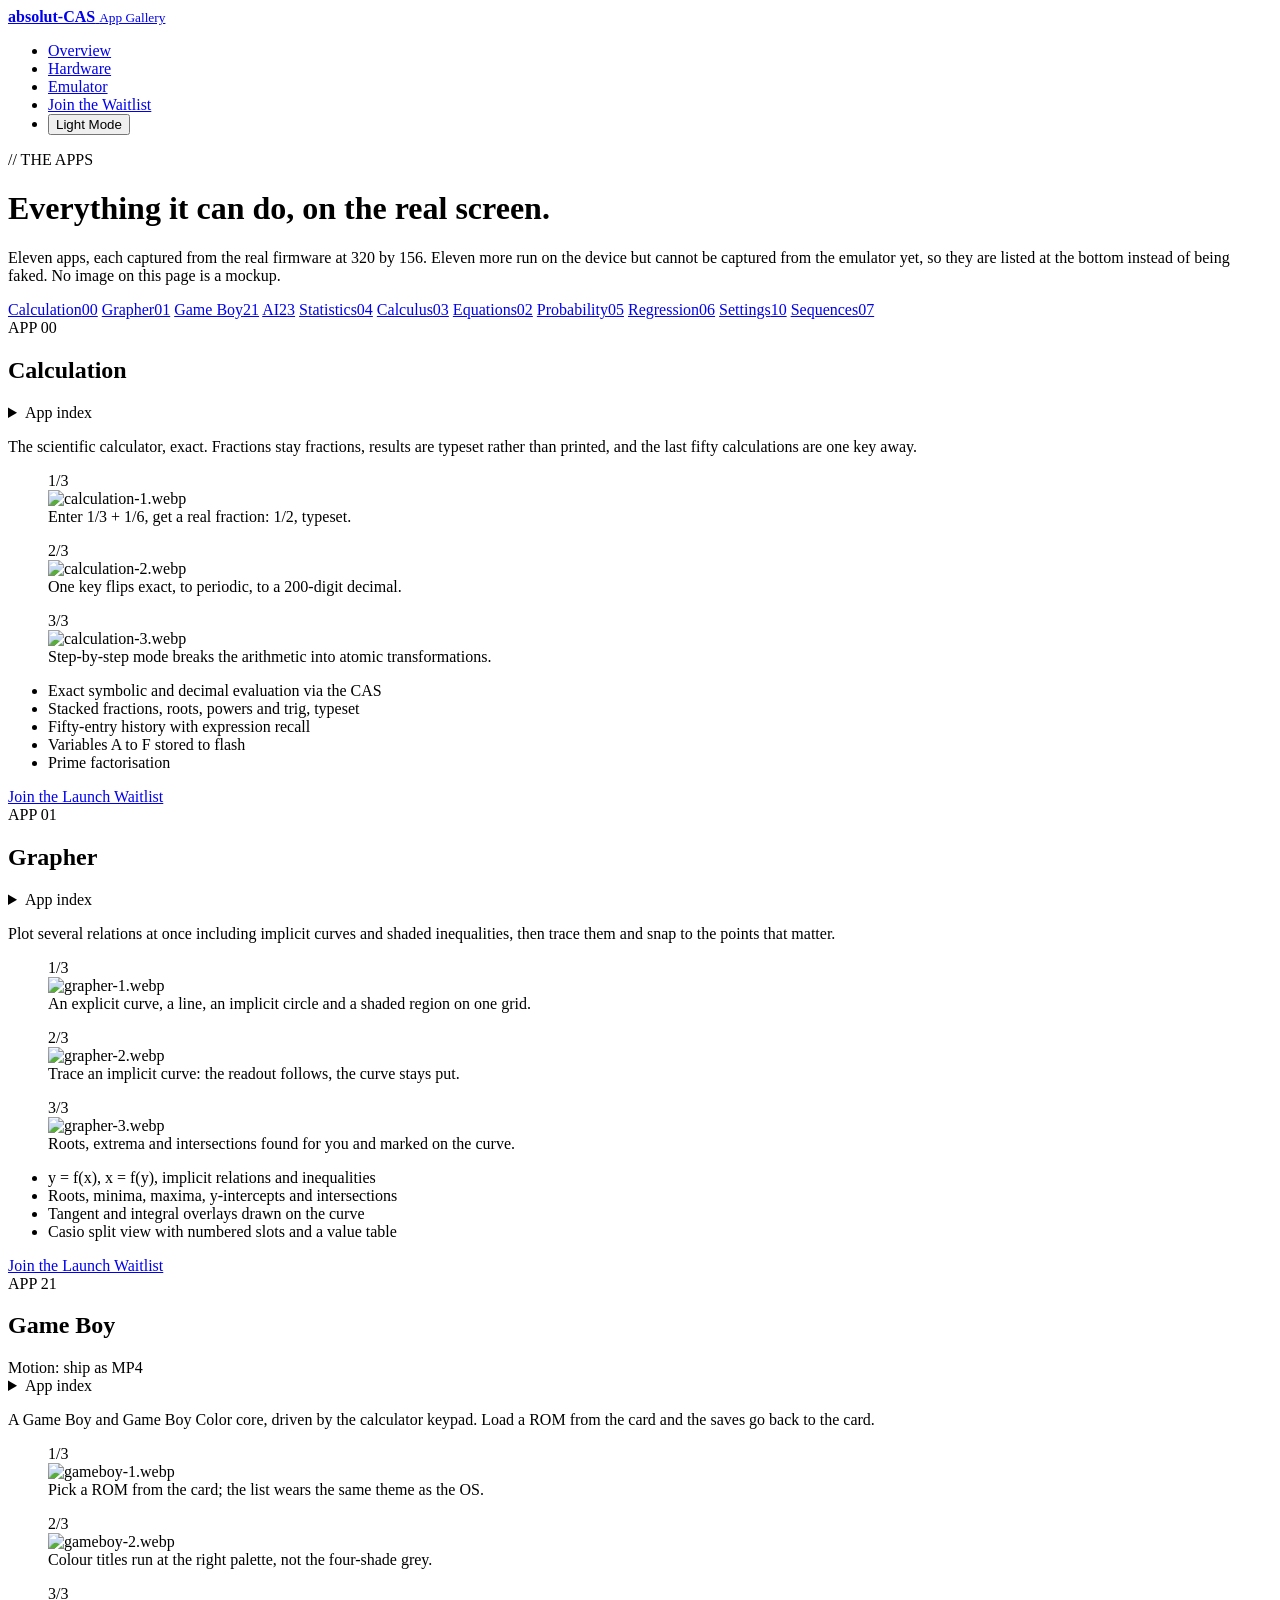
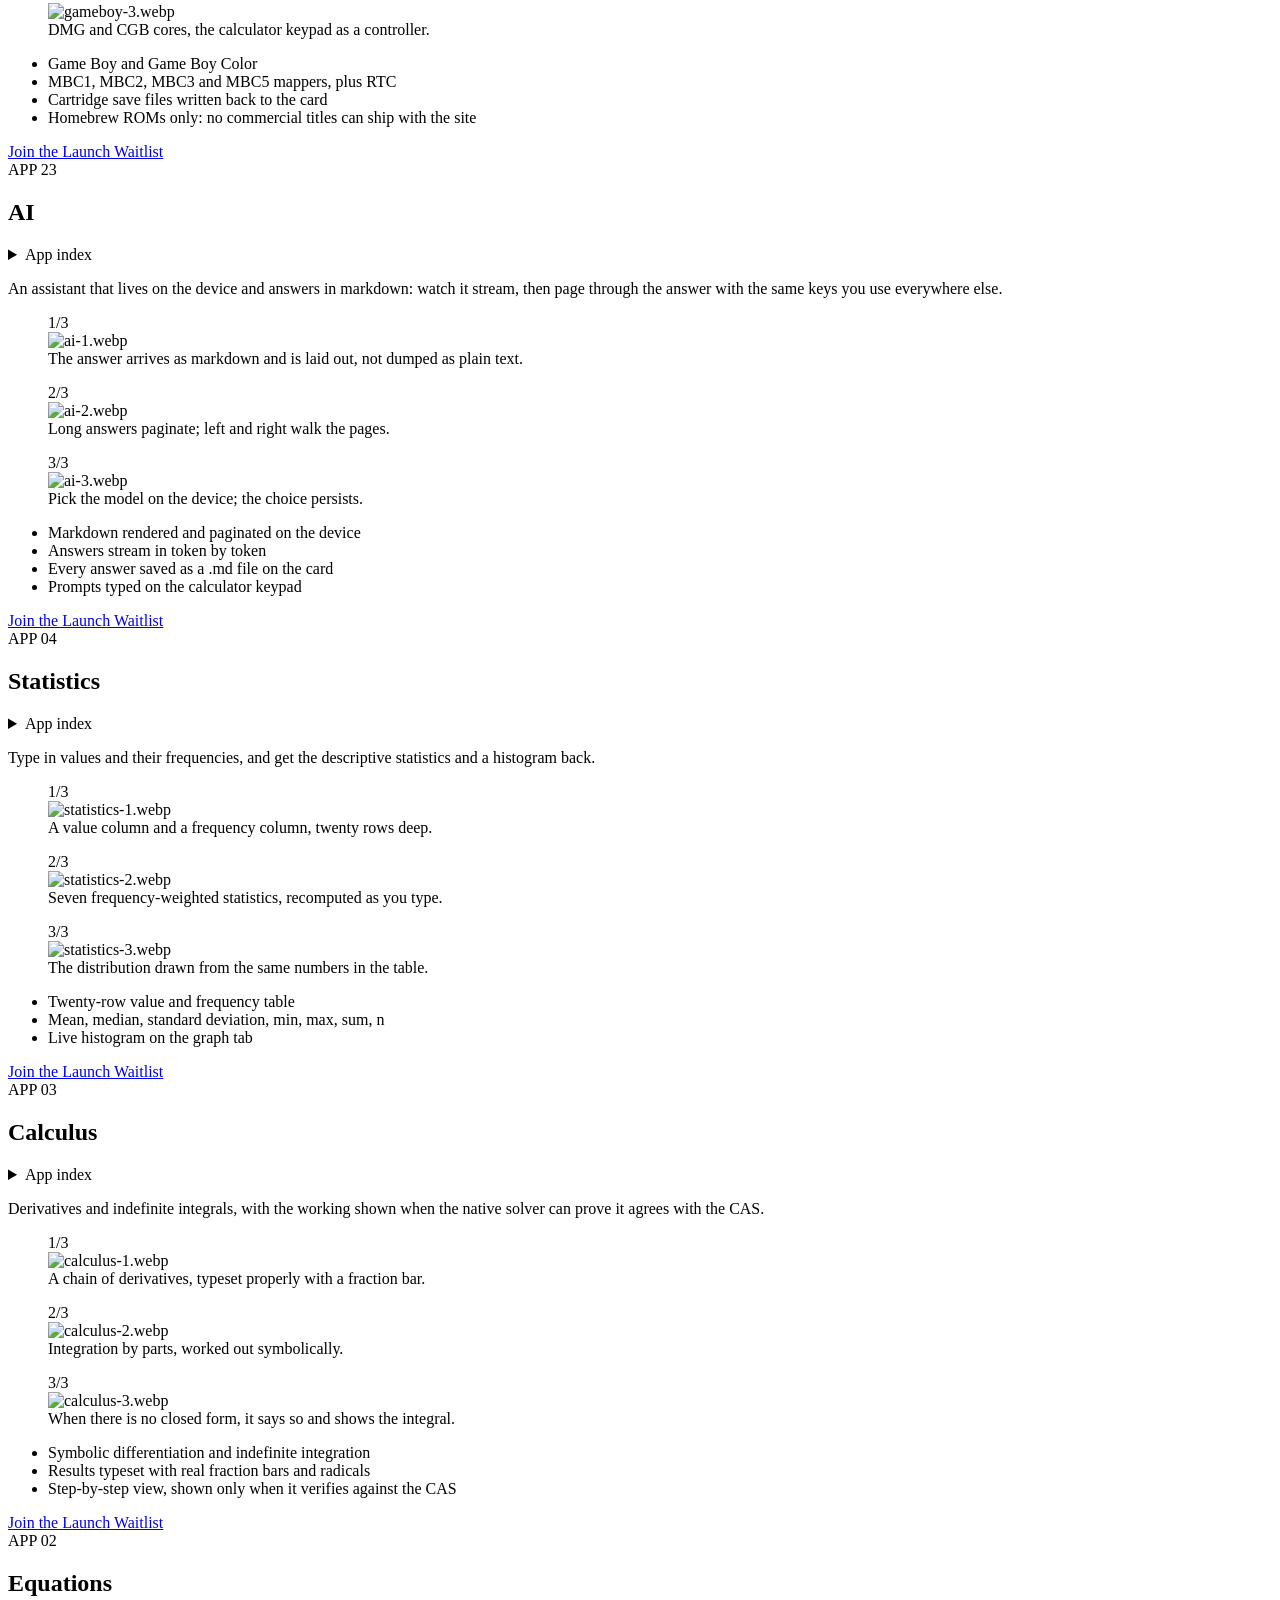
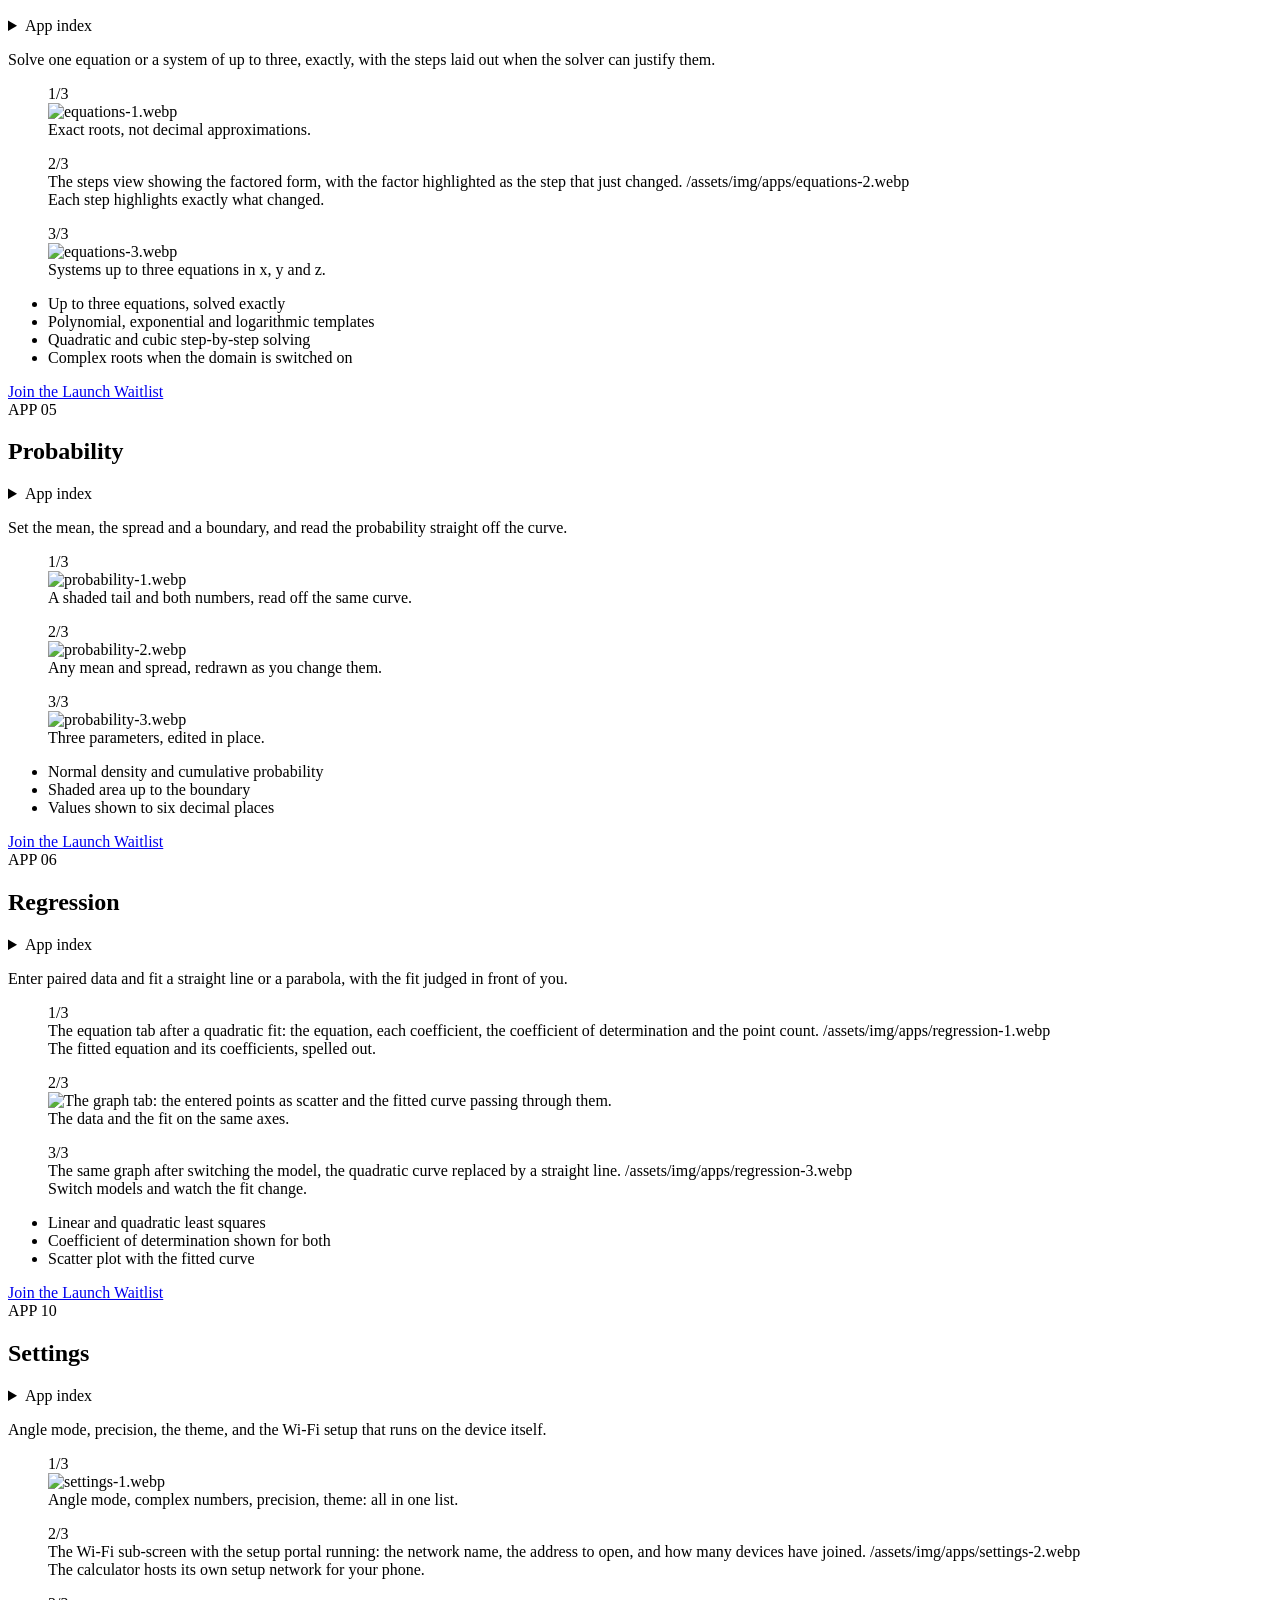
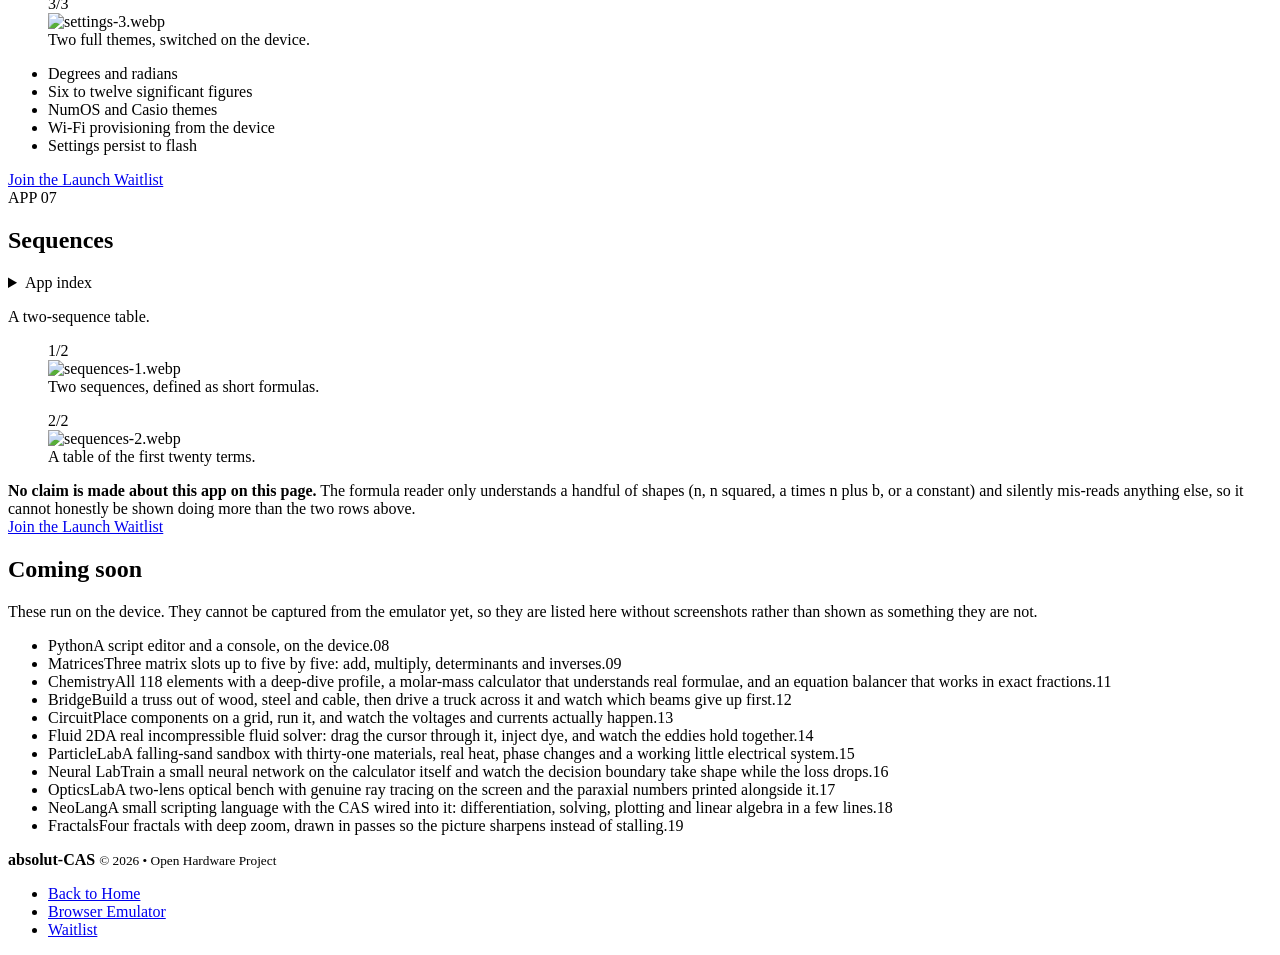
==== public/apps/index.html @ 841133c2 "yurr" ====
<!doctype html>
<html lang="en" data-theme="dark">
<head>
<meta charset="utf-8">
<meta name="viewport" content="width=device-width, initial-scale=1">
<meta name="color-scheme" content="light dark">
<title>Apps at absolut-CAS / NumOS</title>
<meta name="description" content="Every app on the board: eleven captured from the real firmware and shown on the real screen, eleven more listed as coming soon rather than faked.">
<link rel="icon" href="data:image/svg+xml,%3Csvg xmlns='http://www.w3.org/2000/svg' viewBox='0 0 32 32'%3E%3Crect width='32' height='32' fill='%23c7d3c0'/%3E%3Crect x='6' y='14' width='20' height='4' fill='%23161817'/%3E%3C/svg%3E">
<link rel="stylesheet" href="/assets/site.css">
<script>
try {
  var t = localStorage.getItem('acas-theme');
  if (t === 'dark' || t === 'light') { document.documentElement.setAttribute('data-theme', t); }
} catch(e) {}
</script>
</head>
<body class="layout-page">

<nav id="nav">
  <div class="nav-container">
    <a class="nav-brand" href="/">
      <b>absolut-CAS</b>
      <small>App Gallery</small>
    </a>
    <ul class="nav-links">
      <li><a href="/#overview">Overview</a></li>
      <li><a href="/#specs">Hardware</a></li>
      <li><a href="/emulator/">Emulator</a></li>
      <li><a class="nav-cta" href="/#waitlist">Join the Waitlist</a></li>
      <li><button id="theme-btn" type="button" aria-live="polite">Light Mode</button></li>
    </ul>
  </div>
</nav>

<main class="main-content apps-page">
  <div class="container">

    <header class="apps-header">
      <div class="section-label">// THE APPS</div>
      <h1>Everything it can do, on the real screen.</h1>
      <p class="apps-intro">
        Eleven apps, each captured from the real firmware at 320 by 156. Eleven more run on
        the device but cannot be captured from the emulator yet, so they are listed at the
        bottom instead of being faked. No image on this page is a mockup.
      </p>
    </header>

    <!-- Table of contents. Cells carry the app's real launcher colour. -->
    <nav class="app-index" id="app-index" aria-label="App list">
      <a href="#app-calculation"><span class="dot" style="background:#FF8000"></span>Calculation<span class="idx-num">00</span></a>
      <a href="#app-grapher"><span class="dot" style="background:#50B849"></span>Grapher<span class="idx-num">01</span></a>
      <a href="#app-gameboy"><span class="dot" style="background:#8E24AA"></span>Game Boy<span class="idx-num">21</span></a>
      <a href="#app-ai"><span class="dot" style="background:#00897B"></span>AI<span class="idx-num">23</span></a>
      <a href="#app-statistics"><span class="dot" style="background:#E65100"></span>Statistics<span class="idx-num">04</span></a>
      <a href="#app-calculus"><span class="dot" style="background:#6A1B9A"></span>Calculus<span class="idx-num">03</span></a>
      <a href="#app-equations"><span class="dot" style="background:#1565C0"></span>Equations<span class="idx-num">02</span></a>
      <a href="#app-probability"><span class="dot" style="background:#00897B"></span>Probability<span class="idx-num">05</span></a>
      <a href="#app-regression"><span class="dot" style="background:#BF360C"></span>Regression<span class="idx-num">06</span></a>
      <a href="#app-settings"><span class="dot" style="background:#546E7A"></span>Settings<span class="idx-num">10</span></a>
      <a href="#app-sequences"><span class="dot" style="background:#1B5E20"></span>Sequences<span class="idx-num">07</span></a>
    </nav>

    <!-- ============================================================
         1. Calculation
         ============================================================ -->

    <article class="app-plate" id="app-calculation" style="--app-accent:#FF8000">
      <div class="app-plate-head">
        <span class="app-eyebrow">APP 00</span>
        <h2>Calculation</h2>
      </div>
      <details class="app-jump">
        <summary>App index</summary>
        <div class="app-jump-list">
          <a href="#app-grapher"><span class="dot" style="background:#50B849"></span>Grapher<span class="idx-num">01</span></a>
          <a href="#app-gameboy"><span class="dot" style="background:#8E24AA"></span>Game Boy<span class="idx-num">21</span></a>
          <a href="#app-ai"><span class="dot" style="background:#00897B"></span>AI<span class="idx-num">23</span></a>
          <a href="#app-statistics"><span class="dot" style="background:#E65100"></span>Statistics<span class="idx-num">04</span></a>
          <a href="#app-calculus"><span class="dot" style="background:#6A1B9A"></span>Calculus<span class="idx-num">03</span></a>
          <a class="app-jump-all" href="#app-index">See all 11 apps</a>
        </div>
      </details>
      <p class="app-sub">
        The scientific calculator, exact. Fractions stay fractions, results are typeset rather
        than printed, and the last fifty calculations are one key away.
      </p>

      <div class="app-shots" data-shots="3">
        <figure class="shot">
          <div class="shot-titlebar"><span class="tick"></span><span class="tick"></span><span class="shot-idx">1/3</span></div>
          <div class="shot-frame" data-img="/assets/img/apps/calculation-1.webp"><img src="/assets/img/apps/calculation-1.webp" alt="calculation-1.webp" loading="lazy" decoding="async"></div>
          <figcaption class="shot-cap">Enter 1/3 + 1/6, get a real fraction: 1/2, typeset.</figcaption>
        </figure>

        <figure class="shot">
          <div class="shot-titlebar"><span class="tick"></span><span class="tick"></span><span class="shot-idx">2/3</span></div>
          <div class="shot-frame" data-img="/assets/img/apps/calculation-2.webp"><img src="/assets/img/apps/calculation-2.webp" alt="calculation-2.webp" loading="lazy" decoding="async"></div>
          <figcaption class="shot-cap">One key flips exact, to periodic, to a 200-digit decimal.</figcaption>
        </figure>

        <figure class="shot">
          <div class="shot-titlebar"><span class="tick"></span><span class="tick"></span><span class="shot-idx">3/3</span></div>
          <div class="shot-frame" data-img="/assets/img/apps/calculation-3.webp"><img src="/assets/img/apps/calculation-3.webp" alt="calculation-3.webp" loading="lazy" decoding="async"></div>
          <figcaption class="shot-cap">Step-by-step mode breaks the arithmetic into atomic transformations.</figcaption>
        </figure>
      </div>

      <ul class="app-caps">
        <li>Exact symbolic and decimal evaluation via the CAS</li>
        <li>Stacked fractions, roots, powers and trig, typeset</li>
        <li>Fifty-entry history with expression recall</li>
        <li>Variables A to F stored to flash</li>
        <li>Prime factorisation</li>
      </ul>
      <div class="app-cta">
        <a class="btn" href="/#waitlist">Join the Launch Waitlist</a>
      </div>
    </article>

    <!-- ============================================================
         2. Grapher
         ============================================================ -->

    <article class="app-plate" id="app-grapher" style="--app-accent:#50B849">
      <div class="app-plate-head">
        <span class="app-eyebrow">APP 01</span>
        <h2>Grapher</h2>
      </div>
      <details class="app-jump">
        <summary>App index</summary>
        <div class="app-jump-list">
          <a href="#app-gameboy"><span class="dot" style="background:#8E24AA"></span>Game Boy<span class="idx-num">21</span></a>
          <a href="#app-ai"><span class="dot" style="background:#00897B"></span>AI<span class="idx-num">23</span></a>
          <a href="#app-statistics"><span class="dot" style="background:#E65100"></span>Statistics<span class="idx-num">04</span></a>
          <a href="#app-calculus"><span class="dot" style="background:#6A1B9A"></span>Calculus<span class="idx-num">03</span></a>
          <a href="#app-equations"><span class="dot" style="background:#1565C0"></span>Equations<span class="idx-num">02</span></a>
          <a class="app-jump-all" href="#app-index">See all 11 apps</a>
        </div>
      </details>
      <p class="app-sub">
        Plot several relations at once including implicit curves and shaded inequalities, then
        trace them and snap to the points that matter.
      </p>

      <div class="app-shots" data-shots="3">
        <figure class="shot">
          <div class="shot-titlebar"><span class="tick"></span><span class="tick"></span><span class="shot-idx">1/3</span></div>
          <div class="shot-frame" data-img="/assets/img/apps/grapher-1.webp"><img src="/assets/img/apps/grapher-1.webp" alt="grapher-1.webp" loading="lazy" decoding="async"></div>
          <figcaption class="shot-cap">An explicit curve, a line, an implicit circle and a shaded region on one grid.</figcaption>
        </figure>

        <figure class="shot">
          <div class="shot-titlebar"><span class="tick"></span><span class="tick"></span><span class="shot-idx">2/3</span></div>
          <div class="shot-frame" data-img="/assets/img/apps/grapher-2.webp"><img src="/assets/img/apps/grapher-2.webp" alt="grapher-2.webp" loading="lazy" decoding="async"></div>
          <figcaption class="shot-cap">Trace an implicit curve: the readout follows, the curve stays put.</figcaption>
        </figure>

        <figure class="shot">
          <div class="shot-titlebar"><span class="tick"></span><span class="tick"></span><span class="shot-idx">3/3</span></div>
          <div class="shot-frame" data-img="/assets/img/apps/grapher-3.webp"><img src="/assets/img/apps/grapher-3.webp" alt="grapher-3.webp" loading="lazy" decoding="async"></div>
          <figcaption class="shot-cap">Roots, extrema and intersections found for you and marked on the curve.</figcaption>
        </figure>
      </div>

      <ul class="app-caps">
        <li>y = f(x), x = f(y), implicit relations and inequalities</li>
        <li>Roots, minima, maxima, y-intercepts and intersections</li>
        <li>Tangent and integral overlays drawn on the curve</li>
        <li>Casio split view with numbered slots and a value table</li>
      </ul>
      <div class="app-cta">
        <a class="btn" href="/#waitlist">Join the Launch Waitlist</a>
      </div>
    </article>

    <!-- ============================================================
         3. Game Boy
         ============================================================ -->

    <article class="app-plate" id="app-gameboy" style="--app-accent:#8E24AA">
      <div class="app-plate-head">
        <span class="app-eyebrow">APP 21</span>
        <h2>Game Boy</h2>
        <span class="app-motion">Motion: ship as MP4</span>
      </div>
      <details class="app-jump">
        <summary>App index</summary>
        <div class="app-jump-list">
          <a href="#app-ai"><span class="dot" style="background:#00897B"></span>AI<span class="idx-num">23</span></a>
          <a href="#app-statistics"><span class="dot" style="background:#E65100"></span>Statistics<span class="idx-num">04</span></a>
          <a href="#app-calculus"><span class="dot" style="background:#6A1B9A"></span>Calculus<span class="idx-num">03</span></a>
          <a href="#app-equations"><span class="dot" style="background:#1565C0"></span>Equations<span class="idx-num">02</span></a>
          <a href="#app-probability"><span class="dot" style="background:#00897B"></span>Probability<span class="idx-num">05</span></a>
          <a class="app-jump-all" href="#app-index">See all 11 apps</a>
        </div>
      </details>
      <p class="app-sub">
        A Game Boy and Game Boy Color core, driven by the calculator keypad. Load a ROM from the
        card and the saves go back to the card.
      </p>

      <div class="app-shots" data-shots="3">
        <figure class="shot">
          <div class="shot-titlebar"><span class="tick"></span><span class="tick"></span><span class="shot-idx">1/3</span></div>
          <div class="shot-frame" data-img="/assets/img/apps/gameboy-1.webp"><img src="/assets/img/apps/gameboy-1.webp" alt="gameboy-1.webp" loading="lazy" decoding="async"></div>
          <figcaption class="shot-cap">Pick a ROM from the card; the list wears the same theme as the OS.</figcaption>
        </figure>

        <figure class="shot">
          <div class="shot-titlebar"><span class="tick"></span><span class="tick"></span><span class="shot-idx">2/3</span></div>
          <div class="shot-frame" data-img="/assets/img/apps/gameboy-2.webp"><img src="/assets/img/apps/gameboy-2.webp" alt="gameboy-2.webp" loading="lazy" decoding="async"></div>
          <figcaption class="shot-cap">Colour titles run at the right palette, not the four-shade grey.</figcaption>
        </figure>

        <figure class="shot">
          <div class="shot-titlebar"><span class="tick"></span><span class="tick"></span><span class="shot-idx">3/3</span></div>
          <div class="shot-frame" data-img="/assets/img/apps/gameboy-3.webp"><img src="/assets/img/apps/gameboy-3.webp" alt="gameboy-3.webp" loading="lazy" decoding="async"></div>
          <figcaption class="shot-cap">DMG and CGB cores, the calculator keypad as a controller.</figcaption>
        </figure>
      </div>

      <ul class="app-caps">
        <li>Game Boy and Game Boy Color</li>
        <li>MBC1, MBC2, MBC3 and MBC5 mappers, plus RTC</li>
        <li>Cartridge save files written back to the card</li>
        <li>Homebrew ROMs only: no commercial titles can ship with the site</li>
      </ul>
      <div class="app-cta">
        <a class="btn" href="/#waitlist">Join the Launch Waitlist</a>
      </div>
    </article>

    <!-- ============================================================
         4. AI
         ============================================================ -->

    <article class="app-plate" id="app-ai" style="--app-accent:#00897B">
      <div class="app-plate-head">
        <span class="app-eyebrow">APP 23</span>
        <h2>AI</h2>
      </div>
      <details class="app-jump">
        <summary>App index</summary>
        <div class="app-jump-list">
          <a href="#app-statistics"><span class="dot" style="background:#E65100"></span>Statistics<span class="idx-num">04</span></a>
          <a href="#app-calculus"><span class="dot" style="background:#6A1B9A"></span>Calculus<span class="idx-num">03</span></a>
          <a href="#app-equations"><span class="dot" style="background:#1565C0"></span>Equations<span class="idx-num">02</span></a>
          <a href="#app-probability"><span class="dot" style="background:#00897B"></span>Probability<span class="idx-num">05</span></a>
          <a href="#app-regression"><span class="dot" style="background:#BF360C"></span>Regression<span class="idx-num">06</span></a>
          <a class="app-jump-all" href="#app-index">See all 11 apps</a>
        </div>
      </details>
      <p class="app-sub">
        An assistant that lives on the device and answers in markdown: watch it stream, then page
        through the answer with the same keys you use everywhere else.
      </p>

      <div class="app-shots" data-shots="3">
        <figure class="shot">
          <div class="shot-titlebar"><span class="tick"></span><span class="tick"></span><span class="shot-idx">1/3</span></div>
          <div class="shot-frame" data-img="/assets/img/apps/ai-1.webp"><img src="/assets/img/apps/ai-1.webp" alt="ai-1.webp" loading="lazy" decoding="async"></div>
          <figcaption class="shot-cap">The answer arrives as markdown and is laid out, not dumped as plain text.</figcaption>
        </figure>

        <figure class="shot">
          <div class="shot-titlebar"><span class="tick"></span><span class="tick"></span><span class="shot-idx">2/3</span></div>
          <div class="shot-frame" data-img="/assets/img/apps/ai-2.webp"><img src="/assets/img/apps/ai-2.webp" alt="ai-2.webp" loading="lazy" decoding="async"></div>
          <figcaption class="shot-cap">Long answers paginate; left and right walk the pages.</figcaption>
        </figure>

        <figure class="shot">
          <div class="shot-titlebar"><span class="tick"></span><span class="tick"></span><span class="shot-idx">3/3</span></div>
          <div class="shot-frame" data-img="/assets/img/apps/ai-3.webp"><img src="/assets/img/apps/ai-3.webp" alt="ai-3.webp" loading="lazy" decoding="async"></div>
          <figcaption class="shot-cap">Pick the model on the device; the choice persists.</figcaption>
        </figure>
      </div>

      <ul class="app-caps">
        <li>Markdown rendered and paginated on the device</li>
        <li>Answers stream in token by token</li>
        <li>Every answer saved as a .md file on the card</li>
        <li>Prompts typed on the calculator keypad</li>
      </ul>
      <div class="app-cta">
        <a class="btn" href="/#waitlist">Join the Launch Waitlist</a>
      </div>
    </article>

    <!-- ============================================================
         5. Statistics
         ============================================================ -->

    <article class="app-plate" id="app-statistics" style="--app-accent:#E65100">
      <div class="app-plate-head">
        <span class="app-eyebrow">APP 04</span>
        <h2>Statistics</h2>
      </div>
      <details class="app-jump">
        <summary>App index</summary>
        <div class="app-jump-list">
          <a href="#app-calculus"><span class="dot" style="background:#6A1B9A"></span>Calculus<span class="idx-num">03</span></a>
          <a href="#app-equations"><span class="dot" style="background:#1565C0"></span>Equations<span class="idx-num">02</span></a>
          <a href="#app-probability"><span class="dot" style="background:#00897B"></span>Probability<span class="idx-num">05</span></a>
          <a href="#app-regression"><span class="dot" style="background:#BF360C"></span>Regression<span class="idx-num">06</span></a>
          <a href="#app-settings"><span class="dot" style="background:#546E7A"></span>Settings<span class="idx-num">10</span></a>
          <a class="app-jump-all" href="#app-index">See all 11 apps</a>
        </div>
      </details>
      <p class="app-sub">
        Type in values and their frequencies, and get the descriptive statistics and a histogram
        back.
      </p>

      <div class="app-shots" data-shots="3">
        <figure class="shot">
          <div class="shot-titlebar"><span class="tick"></span><span class="tick"></span><span class="shot-idx">1/3</span></div>
          <div class="shot-frame" data-img="/assets/img/apps/statistics-1.webp"><img src="/assets/img/apps/statistics-1.webp" alt="statistics-1.webp" loading="lazy" decoding="async"></div>
          <figcaption class="shot-cap">A value column and a frequency column, twenty rows deep.</figcaption>
        </figure>

        <figure class="shot">
          <div class="shot-titlebar"><span class="tick"></span><span class="tick"></span><span class="shot-idx">2/3</span></div>
          <div class="shot-frame" data-img="/assets/img/apps/statistics-2.webp"><img src="/assets/img/apps/statistics-2.webp" alt="statistics-2.webp" loading="lazy" decoding="async"></div>
          <figcaption class="shot-cap">Seven frequency-weighted statistics, recomputed as you type.</figcaption>
        </figure>

        <figure class="shot">
          <div class="shot-titlebar"><span class="tick"></span><span class="tick"></span><span class="shot-idx">3/3</span></div>
          <div class="shot-frame" data-img="/assets/img/apps/statistics-3.webp"><img src="/assets/img/apps/statistics-3.webp" alt="statistics-3.webp" loading="lazy" decoding="async"></div>
          <figcaption class="shot-cap">The distribution drawn from the same numbers in the table.</figcaption>
        </figure>
      </div>

      <ul class="app-caps">
        <li>Twenty-row value and frequency table</li>
        <li>Mean, median, standard deviation, min, max, sum, n</li>
        <li>Live histogram on the graph tab</li>
      </ul>
      <div class="app-cta">
        <a class="btn" href="/#waitlist">Join the Launch Waitlist</a>
      </div>
    </article>

    <!-- ============================================================
         6. Calculus
         ============================================================ -->

    <article class="app-plate" id="app-calculus" style="--app-accent:#6A1B9A">
      <div class="app-plate-head">
        <span class="app-eyebrow">APP 03</span>
        <h2>Calculus</h2>
      </div>
      <details class="app-jump">
        <summary>App index</summary>
        <div class="app-jump-list">
          <a href="#app-equations"><span class="dot" style="background:#1565C0"></span>Equations<span class="idx-num">02</span></a>
          <a href="#app-probability"><span class="dot" style="background:#00897B"></span>Probability<span class="idx-num">05</span></a>
          <a href="#app-regression"><span class="dot" style="background:#BF360C"></span>Regression<span class="idx-num">06</span></a>
          <a href="#app-settings"><span class="dot" style="background:#546E7A"></span>Settings<span class="idx-num">10</span></a>
          <a href="#app-sequences"><span class="dot" style="background:#1B5E20"></span>Sequences<span class="idx-num">07</span></a>
          <a class="app-jump-all" href="#app-index">See all 11 apps</a>
        </div>
      </details>
      <p class="app-sub">
        Derivatives and indefinite integrals, with the working shown when the native solver can
        prove it agrees with the CAS.
      </p>

      <div class="app-shots" data-shots="3">
        <figure class="shot">
          <div class="shot-titlebar"><span class="tick"></span><span class="tick"></span><span class="shot-idx">1/3</span></div>
          <div class="shot-frame" data-img="/assets/img/apps/calculus-1.webp"><img src="/assets/img/apps/calculus-1.webp" alt="calculus-1.webp" loading="lazy" decoding="async"></div>
          <figcaption class="shot-cap">A chain of derivatives, typeset properly with a fraction bar.</figcaption>
        </figure>

        <figure class="shot">
          <div class="shot-titlebar"><span class="tick"></span><span class="tick"></span><span class="shot-idx">2/3</span></div>
          <div class="shot-frame" data-img="/assets/img/apps/calculus-2.webp"><img src="/assets/img/apps/calculus-2.webp" alt="calculus-2.webp" loading="lazy" decoding="async"></div>
          <figcaption class="shot-cap">Integration by parts, worked out symbolically.</figcaption>
        </figure>

        <figure class="shot">
          <div class="shot-titlebar"><span class="tick"></span><span class="tick"></span><span class="shot-idx">3/3</span></div>
          <div class="shot-frame" data-img="/assets/img/apps/calculus-3.webp"><img src="/assets/img/apps/calculus-3.webp" alt="calculus-3.webp" loading="lazy" decoding="async"></div>
          <figcaption class="shot-cap">When there is no closed form, it says so and shows the integral.</figcaption>
        </figure>
      </div>

      <ul class="app-caps">
        <li>Symbolic differentiation and indefinite integration</li>
        <li>Results typeset with real fraction bars and radicals</li>
        <li>Step-by-step view, shown only when it verifies against the CAS</li>
      </ul>
      <div class="app-cta">
        <a class="btn" href="/#waitlist">Join the Launch Waitlist</a>
      </div>
    </article>

    <!-- ============================================================
         7. Equations
         ============================================================ -->

    <article class="app-plate" id="app-equations" style="--app-accent:#1565C0">
      <div class="app-plate-head">
        <span class="app-eyebrow">APP 02</span>
        <h2>Equations</h2>
      </div>
      <details class="app-jump">
        <summary>App index</summary>
        <div class="app-jump-list">
          <a href="#app-probability"><span class="dot" style="background:#00897B"></span>Probability<span class="idx-num">05</span></a>
          <a href="#app-regression"><span class="dot" style="background:#BF360C"></span>Regression<span class="idx-num">06</span></a>
          <a href="#app-settings"><span class="dot" style="background:#546E7A"></span>Settings<span class="idx-num">10</span></a>
          <a href="#app-sequences"><span class="dot" style="background:#1B5E20"></span>Sequences<span class="idx-num">07</span></a>
          <a href="#app-calculation"><span class="dot" style="background:#FF8000"></span>Calculation<span class="idx-num">00</span></a>
          <a class="app-jump-all" href="#app-index">See all 11 apps</a>
        </div>
      </details>
      <p class="app-sub">
        Solve one equation or a system of up to three, exactly, with the steps laid out when the
        solver can justify them.
      </p>

      <div class="app-shots" data-shots="3">
        <figure class="shot">
          <div class="shot-titlebar"><span class="tick"></span><span class="tick"></span><span class="shot-idx">1/3</span></div>
          <div class="shot-frame" data-img="/assets/img/apps/equations-1.webp"><img src="/assets/img/apps/equations-1.webp" alt="equations-1.webp" loading="lazy" decoding="async"></div>
          <figcaption class="shot-cap">Exact roots, not decimal approximations.</figcaption>
        </figure>

        <figure class="shot">
          <div class="shot-titlebar"><span class="tick"></span><span class="tick"></span><span class="shot-idx">2/3</span></div>
          <div class="shot-frame" data-img="/assets/img/apps/equations-2.webp">
            <span class="shot-desc">The steps view showing the factored form, with the factor highlighted as the step that just changed.
              <span class="shot-path">/assets/img/apps/equations-2.webp</span></span>
          </div>
          <figcaption class="shot-cap">Each step highlights exactly what changed.</figcaption>
        </figure>

        <figure class="shot">
          <div class="shot-titlebar"><span class="tick"></span><span class="tick"></span><span class="shot-idx">3/3</span></div>
          <div class="shot-frame" data-img="/assets/img/apps/equations-3.webp"><img src="/assets/img/apps/equations-3.webp" alt="equations-3.webp" loading="lazy" decoding="async"></div>
          <figcaption class="shot-cap">Systems up to three equations in x, y and z.</figcaption>
        </figure>
      </div>

      <ul class="app-caps">
        <li>Up to three equations, solved exactly</li>
        <li>Polynomial, exponential and logarithmic templates</li>
        <li>Quadratic and cubic step-by-step solving</li>
        <li>Complex roots when the domain is switched on</li>
      </ul>
      <div class="app-cta">
        <a class="btn" href="/#waitlist">Join the Launch Waitlist</a>
      </div>
    </article>

    <!-- ============================================================
         8. Probability
         ============================================================ -->

    <article class="app-plate" id="app-probability" style="--app-accent:#00897B">
      <div class="app-plate-head">
        <span class="app-eyebrow">APP 05</span>
        <h2>Probability</h2>
      </div>
      <details class="app-jump">
        <summary>App index</summary>
        <div class="app-jump-list">
          <a href="#app-regression"><span class="dot" style="background:#BF360C"></span>Regression<span class="idx-num">06</span></a>
          <a href="#app-settings"><span class="dot" style="background:#546E7A"></span>Settings<span class="idx-num">10</span></a>
          <a href="#app-sequences"><span class="dot" style="background:#1B5E20"></span>Sequences<span class="idx-num">07</span></a>
          <a href="#app-calculation"><span class="dot" style="background:#FF8000"></span>Calculation<span class="idx-num">00</span></a>
          <a href="#app-grapher"><span class="dot" style="background:#50B849"></span>Grapher<span class="idx-num">01</span></a>
          <a class="app-jump-all" href="#app-index">See all 11 apps</a>
        </div>
      </details>
      <p class="app-sub">
        Set the mean, the spread and a boundary, and read the probability straight off the curve.
      </p>

      <div class="app-shots" data-shots="3">
        <figure class="shot">
          <div class="shot-titlebar"><span class="tick"></span><span class="tick"></span><span class="shot-idx">1/3</span></div>
          <div class="shot-frame" data-img="/assets/img/apps/probability-1.webp"><img src="/assets/img/apps/probability-1.webp" alt="probability-1.webp" loading="lazy" decoding="async"></div>
          <figcaption class="shot-cap">A shaded tail and both numbers, read off the same curve.</figcaption>
        </figure>

        <figure class="shot">
          <div class="shot-titlebar"><span class="tick"></span><span class="tick"></span><span class="shot-idx">2/3</span></div>
          <div class="shot-frame" data-img="/assets/img/apps/probability-2.webp"><img src="/assets/img/apps/probability-2.webp" alt="probability-2.webp" loading="lazy" decoding="async"></div>
          <figcaption class="shot-cap">Any mean and spread, redrawn as you change them.</figcaption>
        </figure>

        <figure class="shot">
          <div class="shot-titlebar"><span class="tick"></span><span class="tick"></span><span class="shot-idx">3/3</span></div>
          <div class="shot-frame" data-img="/assets/img/apps/probability-3.webp"><img src="/assets/img/apps/probability-3.webp" alt="probability-3.webp" loading="lazy" decoding="async"></div>
          <figcaption class="shot-cap">Three parameters, edited in place.</figcaption>
        </figure>
      </div>

      <ul class="app-caps">
        <li>Normal density and cumulative probability</li>
        <li>Shaded area up to the boundary</li>
        <li>Values shown to six decimal places</li>
      </ul>
      <div class="app-cta">
        <a class="btn" href="/#waitlist">Join the Launch Waitlist</a>
      </div>
    </article>

    <!-- ============================================================
         9. Regression
         ============================================================ -->

    <article class="app-plate" id="app-regression" style="--app-accent:#BF360C">
      <div class="app-plate-head">
        <span class="app-eyebrow">APP 06</span>
        <h2>Regression</h2>
      </div>
      <details class="app-jump">
        <summary>App index</summary>
        <div class="app-jump-list">
          <a href="#app-settings"><span class="dot" style="background:#546E7A"></span>Settings<span class="idx-num">10</span></a>
          <a href="#app-sequences"><span class="dot" style="background:#1B5E20"></span>Sequences<span class="idx-num">07</span></a>
          <a href="#app-calculation"><span class="dot" style="background:#FF8000"></span>Calculation<span class="idx-num">00</span></a>
          <a href="#app-grapher"><span class="dot" style="background:#50B849"></span>Grapher<span class="idx-num">01</span></a>
          <a href="#app-gameboy"><span class="dot" style="background:#8E24AA"></span>Game Boy<span class="idx-num">21</span></a>
          <a class="app-jump-all" href="#app-index">See all 11 apps</a>
        </div>
      </details>
      <p class="app-sub">
        Enter paired data and fit a straight line or a parabola, with the fit judged in front of
        you.
      </p>

      <div class="app-shots" data-shots="3">
        <figure class="shot">
          <div class="shot-titlebar"><span class="tick"></span><span class="tick"></span><span class="shot-idx">1/3</span></div>
          <div class="shot-frame" data-img="/assets/img/apps/regression-1.webp">
            <span class="shot-desc">The equation tab after a quadratic fit: the equation, each coefficient, the coefficient of determination and the point count.
              <span class="shot-path">/assets/img/apps/regression-1.webp</span></span>
          </div>
          <figcaption class="shot-cap">The fitted equation and its coefficients, spelled out.</figcaption>
        </figure>

        <figure class="shot">
          <div class="shot-titlebar"><span class="tick"></span><span class="tick"></span><span class="shot-idx">2/3</span></div>
          <div class="shot-frame" data-img="/assets/img/apps/regression-2.webp"><img src="/assets/img/apps/regression-2.webp" alt="The graph tab: the entered points as scatter and the fitted curve passing through them." loading="lazy" decoding="async"></div>
          <figcaption class="shot-cap">The data and the fit on the same axes.</figcaption>
        </figure>

        <figure class="shot">
          <div class="shot-titlebar"><span class="tick"></span><span class="tick"></span><span class="shot-idx">3/3</span></div>
          <div class="shot-frame" data-img="/assets/img/apps/regression-3.webp">
            <span class="shot-desc">The same graph after switching the model, the quadratic curve replaced by a straight line.
              <span class="shot-path">/assets/img/apps/regression-3.webp</span></span>
          </div>
          <figcaption class="shot-cap">Switch models and watch the fit change.</figcaption>
        </figure>
      </div>

      <ul class="app-caps">
        <li>Linear and quadratic least squares</li>
        <li>Coefficient of determination shown for both</li>
        <li>Scatter plot with the fitted curve</li>
      </ul>
      <div class="app-cta">
        <a class="btn" href="/#waitlist">Join the Launch Waitlist</a>
      </div>
    </article>

    <!-- ============================================================
         10. Settings
         ============================================================ -->

    <article class="app-plate" id="app-settings" style="--app-accent:#546E7A">
      <div class="app-plate-head">
        <span class="app-eyebrow">APP 10</span>
        <h2>Settings</h2>
      </div>
      <details class="app-jump">
        <summary>App index</summary>
        <div class="app-jump-list">
          <a href="#app-sequences"><span class="dot" style="background:#1B5E20"></span>Sequences<span class="idx-num">07</span></a>
          <a href="#app-calculation"><span class="dot" style="background:#FF8000"></span>Calculation<span class="idx-num">00</span></a>
          <a href="#app-grapher"><span class="dot" style="background:#50B849"></span>Grapher<span class="idx-num">01</span></a>
          <a href="#app-gameboy"><span class="dot" style="background:#8E24AA"></span>Game Boy<span class="idx-num">21</span></a>
          <a href="#app-ai"><span class="dot" style="background:#00897B"></span>AI<span class="idx-num">23</span></a>
          <a class="app-jump-all" href="#app-index">See all 11 apps</a>
        </div>
      </details>
      <p class="app-sub">
        Angle mode, precision, the theme, and the Wi-Fi setup that runs on the device itself.
      </p>

      <div class="app-shots" data-shots="3">
        <figure class="shot">
          <div class="shot-titlebar"><span class="tick"></span><span class="tick"></span><span class="shot-idx">1/3</span></div>
          <div class="shot-frame" data-img="/assets/img/apps/settings-1.webp"><img src="/assets/img/apps/settings-1.webp" alt="settings-1.webp" loading="lazy" decoding="async"></div>
          <figcaption class="shot-cap">Angle mode, complex numbers, precision, theme: all in one list.</figcaption>
        </figure>

        <figure class="shot">
          <div class="shot-titlebar"><span class="tick"></span><span class="tick"></span><span class="shot-idx">2/3</span></div>
          <div class="shot-frame" data-img="/assets/img/apps/settings-2.webp">
            <span class="shot-desc">The Wi-Fi sub-screen with the setup portal running: the network name, the address to open, and how many devices have joined.
              <span class="shot-path">/assets/img/apps/settings-2.webp</span></span>
          </div>
          <figcaption class="shot-cap">The calculator hosts its own setup network for your phone.</figcaption>
        </figure>

        <figure class="shot">
          <div class="shot-titlebar"><span class="tick"></span><span class="tick"></span><span class="shot-idx">3/3</span></div>
          <div class="shot-frame" data-img="/assets/img/apps/settings-3.webp"><img src="/assets/img/apps/settings-3.webp" alt="settings-3.webp" loading="lazy" decoding="async"></div>
          <figcaption class="shot-cap">Two full themes, switched on the device.</figcaption>
        </figure>
      </div>

      <ul class="app-caps">
        <li>Degrees and radians</li>
        <li>Six to twelve significant figures</li>
        <li>NumOS and Casio themes</li>
        <li>Wi-Fi provisioning from the device</li>
        <li>Settings persist to flash</li>
      </ul>
      <div class="app-cta">
        <a class="btn" href="/#waitlist">Join the Launch Waitlist</a>
      </div>
    </article>

    <!-- ============================================================
         11. Sequences no capability claim
         ============================================================ -->

    <article class="app-plate" id="app-sequences" style="--app-accent:#1B5E20">
      <div class="app-plate-head">
        <span class="app-eyebrow">APP 07</span>
        <h2>Sequences</h2>
      </div>
      <details class="app-jump">
        <summary>App index</summary>
        <div class="app-jump-list">
          <a href="#app-calculation"><span class="dot" style="background:#FF8000"></span>Calculation<span class="idx-num">00</span></a>
          <a href="#app-grapher"><span class="dot" style="background:#50B849"></span>Grapher<span class="idx-num">01</span></a>
          <a href="#app-gameboy"><span class="dot" style="background:#8E24AA"></span>Game Boy<span class="idx-num">21</span></a>
          <a href="#app-ai"><span class="dot" style="background:#00897B"></span>AI<span class="idx-num">23</span></a>
          <a href="#app-statistics"><span class="dot" style="background:#E65100"></span>Statistics<span class="idx-num">04</span></a>
          <a class="app-jump-all" href="#app-index">See all 11 apps</a>
        </div>
      </details>
      <p class="app-sub">
        A two-sequence table.
      </p>

      <div class="app-shots" data-shots="2">
        <figure class="shot">
          <div class="shot-titlebar"><span class="tick"></span><span class="tick"></span><span class="shot-idx">1/2</span></div>
          <div class="shot-frame" data-img="/assets/img/apps/sequences-1.webp"><img src="/assets/img/apps/sequences-1.webp" alt="sequences-1.webp" loading="lazy" decoding="async"></div>
          <figcaption class="shot-cap">Two sequences, defined as short formulas.</figcaption>
        </figure>

        <figure class="shot">
          <div class="shot-titlebar"><span class="tick"></span><span class="tick"></span><span class="shot-idx">2/2</span></div>
          <div class="shot-frame" data-img="/assets/img/apps/sequences-2.webp"><img src="/assets/img/apps/sequences-2.webp" alt="sequences-2.webp" loading="lazy" decoding="async"></div>
          <figcaption class="shot-cap">A table of the first twenty terms.</figcaption>
        </figure>
      </div>

      <div class="app-noclaim">
        <strong>No claim is made about this app on this page.</strong>
        The formula reader only understands a handful of shapes (n, n squared, a times n plus b, or
        a constant) and silently mis-reads anything else, so it cannot honestly be shown doing more
        than the two rows above.
      </div>
      <div class="app-cta">
        <a class="btn" href="/#waitlist">Join the Launch Waitlist</a>
      </div>
    </article>

    <section class="apps-soon" id="coming-soon">
      <h2>Coming soon</h2>
      <p class="apps-soon-note">These run on the device. They cannot be captured from the
        emulator yet, so they are listed here without screenshots rather than shown as
        something they are not.</p>
      <ul class="apps-soon-list">
        <li><span class="soon-dot" style="background:#F57F17"></span><span class="soon-name">Python</span><span class="soon-desc">A script editor and a console, on the device.</span><span class="soon-id">08</span></li>
        <li><span class="soon-dot" style="background:#7B1FA2"></span><span class="soon-name">Matrices</span><span class="soon-desc">Three matrix slots up to five by five: add, multiply, determinants and inverses.</span><span class="soon-id">09</span></li>
        <li><span class="soon-dot" style="background:#2E7D32"></span><span class="soon-name">Chemistry</span><span class="soon-desc">All 118 elements with a deep-dive profile, a molar-mass calculator that understands real formulae, and an equation balancer that works in exact fractions.</span><span class="soon-id">11</span></li>
        <li><span class="soon-dot" style="background:#455A64"></span><span class="soon-name">Bridge</span><span class="soon-desc">Build a truss out of wood, steel and cable, then drive a truck across it and watch which beams give up first.</span><span class="soon-id">12</span></li>
        <li><span class="soon-dot" style="background:#F9A825"></span><span class="soon-name">Circuit</span><span class="soon-desc">Place components on a grid, run it, and watch the voltages and currents actually happen.</span><span class="soon-id">13</span></li>
        <li><span class="soon-dot" style="background:#1E88E5"></span><span class="soon-name">Fluid 2D</span><span class="soon-desc">A real incompressible fluid solver: drag the cursor through it, inject dye, and watch the eddies hold together.</span><span class="soon-id">14</span></li>
        <li><span class="soon-dot" style="background:#FF9800"></span><span class="soon-name">ParticleLab</span><span class="soon-desc">A falling-sand sandbox with thirty-one materials, real heat, phase changes and a working little electrical system.</span><span class="soon-id">15</span></li>
        <li><span class="soon-dot" style="background:#9C27B0"></span><span class="soon-name">Neural Lab</span><span class="soon-desc">Train a small neural network on the calculator itself and watch the decision boundary take shape while the loss drops.</span><span class="soon-id">16</span></li>
        <li><span class="soon-dot" style="background:#00BCD4"></span><span class="soon-name">OpticsLab</span><span class="soon-desc">A two-lens optical bench with genuine ray tracing on the screen and the paraxial numbers printed alongside it.</span><span class="soon-id">17</span></li>
        <li><span class="soon-dot" style="background:#4CAF50"></span><span class="soon-name">NeoLang</span><span class="soon-desc">A small scripting language with the CAS wired into it: differentiation, solving, plotting and linear algebra in a few lines.</span><span class="soon-id">18</span></li>
        <li><span class="soon-dot" style="background:#3F51B5"></span><span class="soon-name">Fractals</span><span class="soon-desc">Four fractals with deep zoom, drawn in passes so the picture sharpens instead of stalling.</span><span class="soon-id">19</span></li>
      </ul>
    </section>

  </div>
</main>

<footer class="site-footer">
  <div class="container footer-content">
    <div class="footer-brand">
      <b>absolut-CAS</b>
      <small>© 2026 • Open Hardware Project</small>
    </div>
    <ul class="footer-links">
      <li><a href="/">Back to Home</a></li>
      <li><a href="/emulator/">Browser Emulator</a></li>
      <li><a href="/#waitlist">Waitlist</a></li>
    </ul>
  </div>
</footer>

<script src="/assets/site.js" defer></script>
</body>
</html>
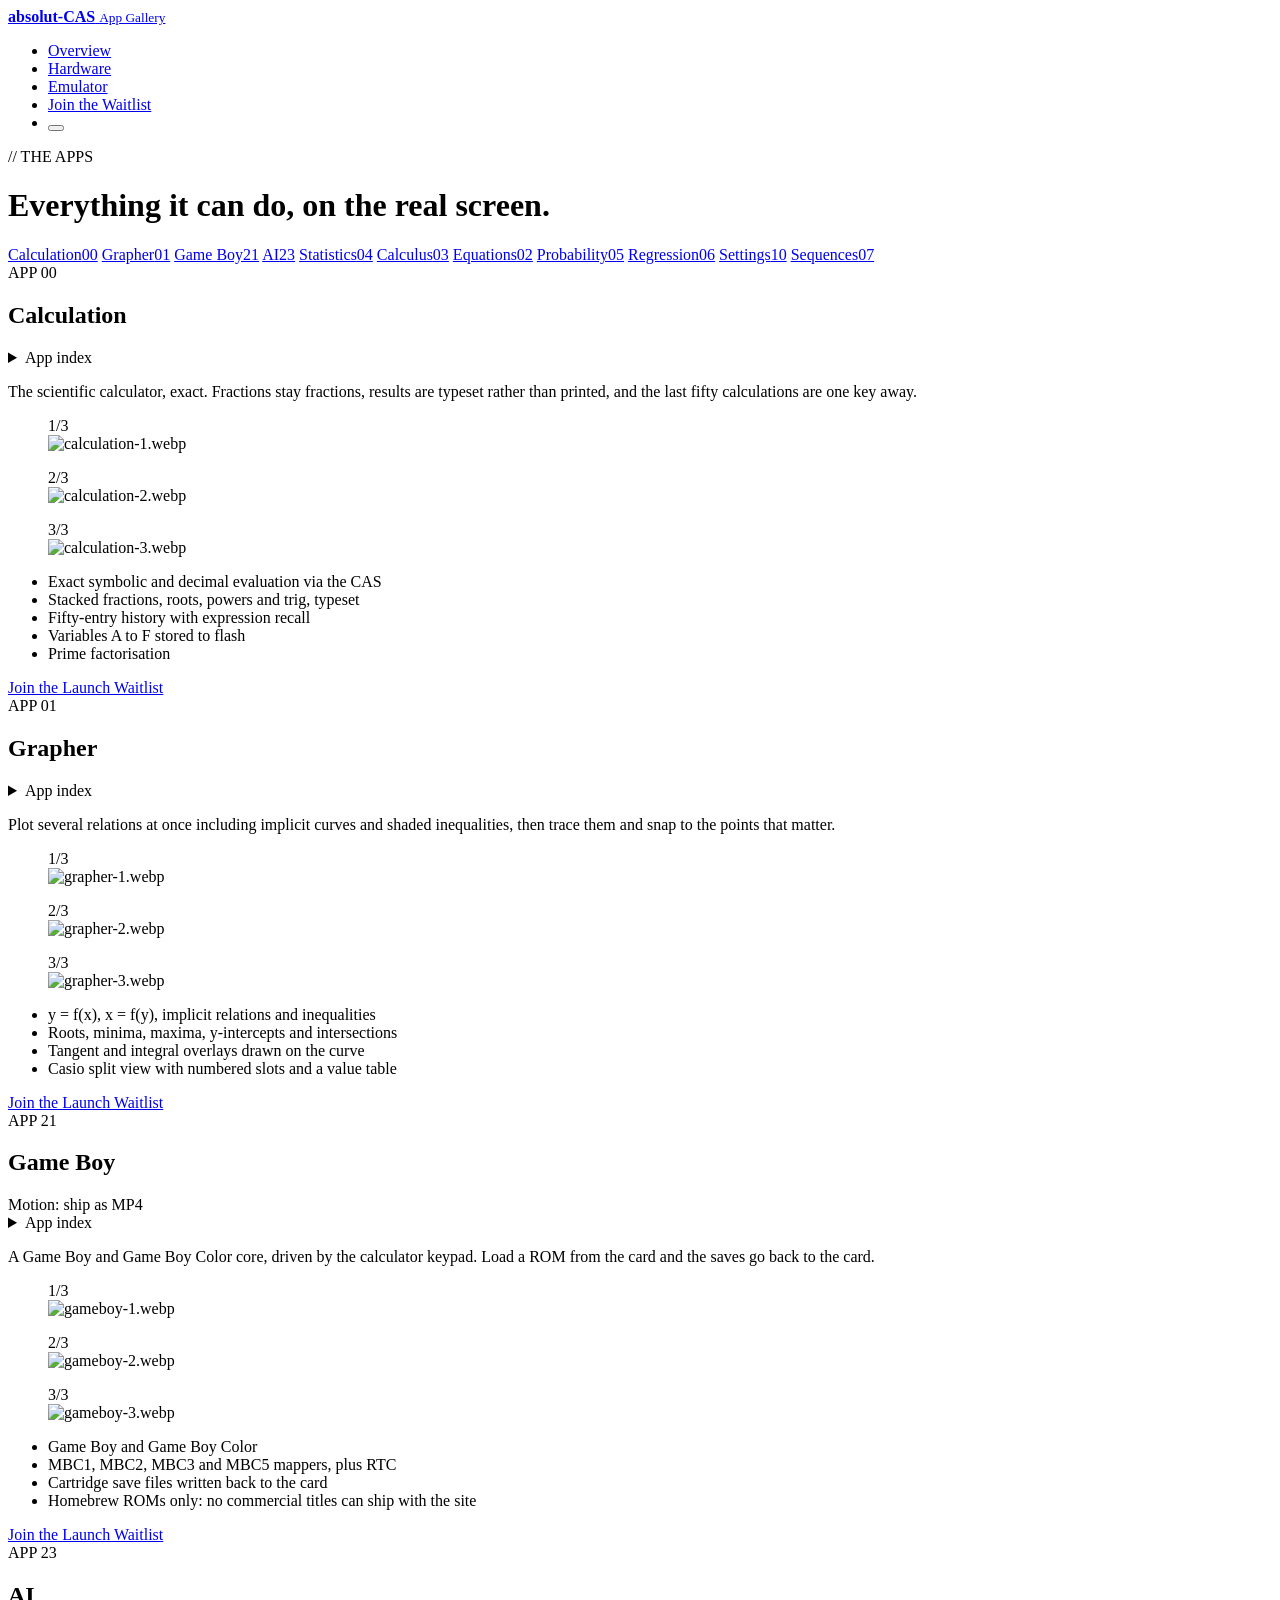
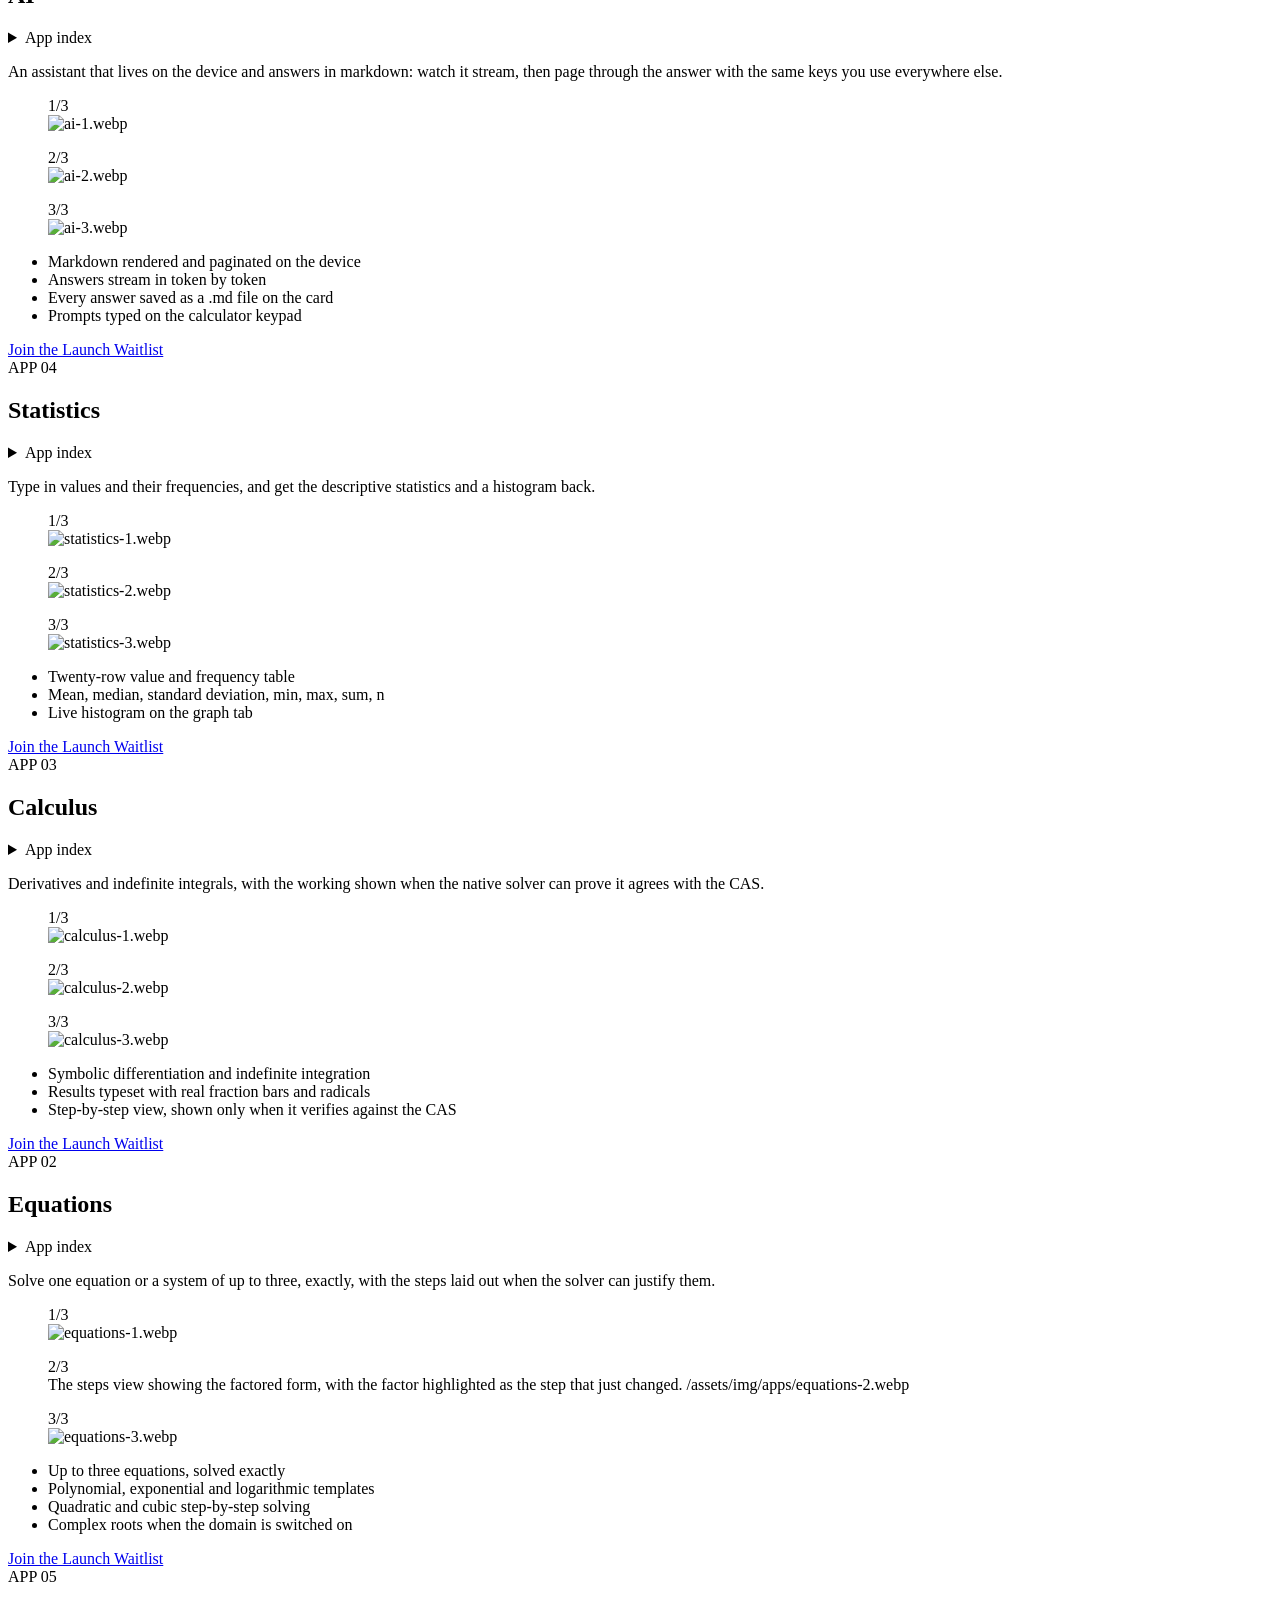
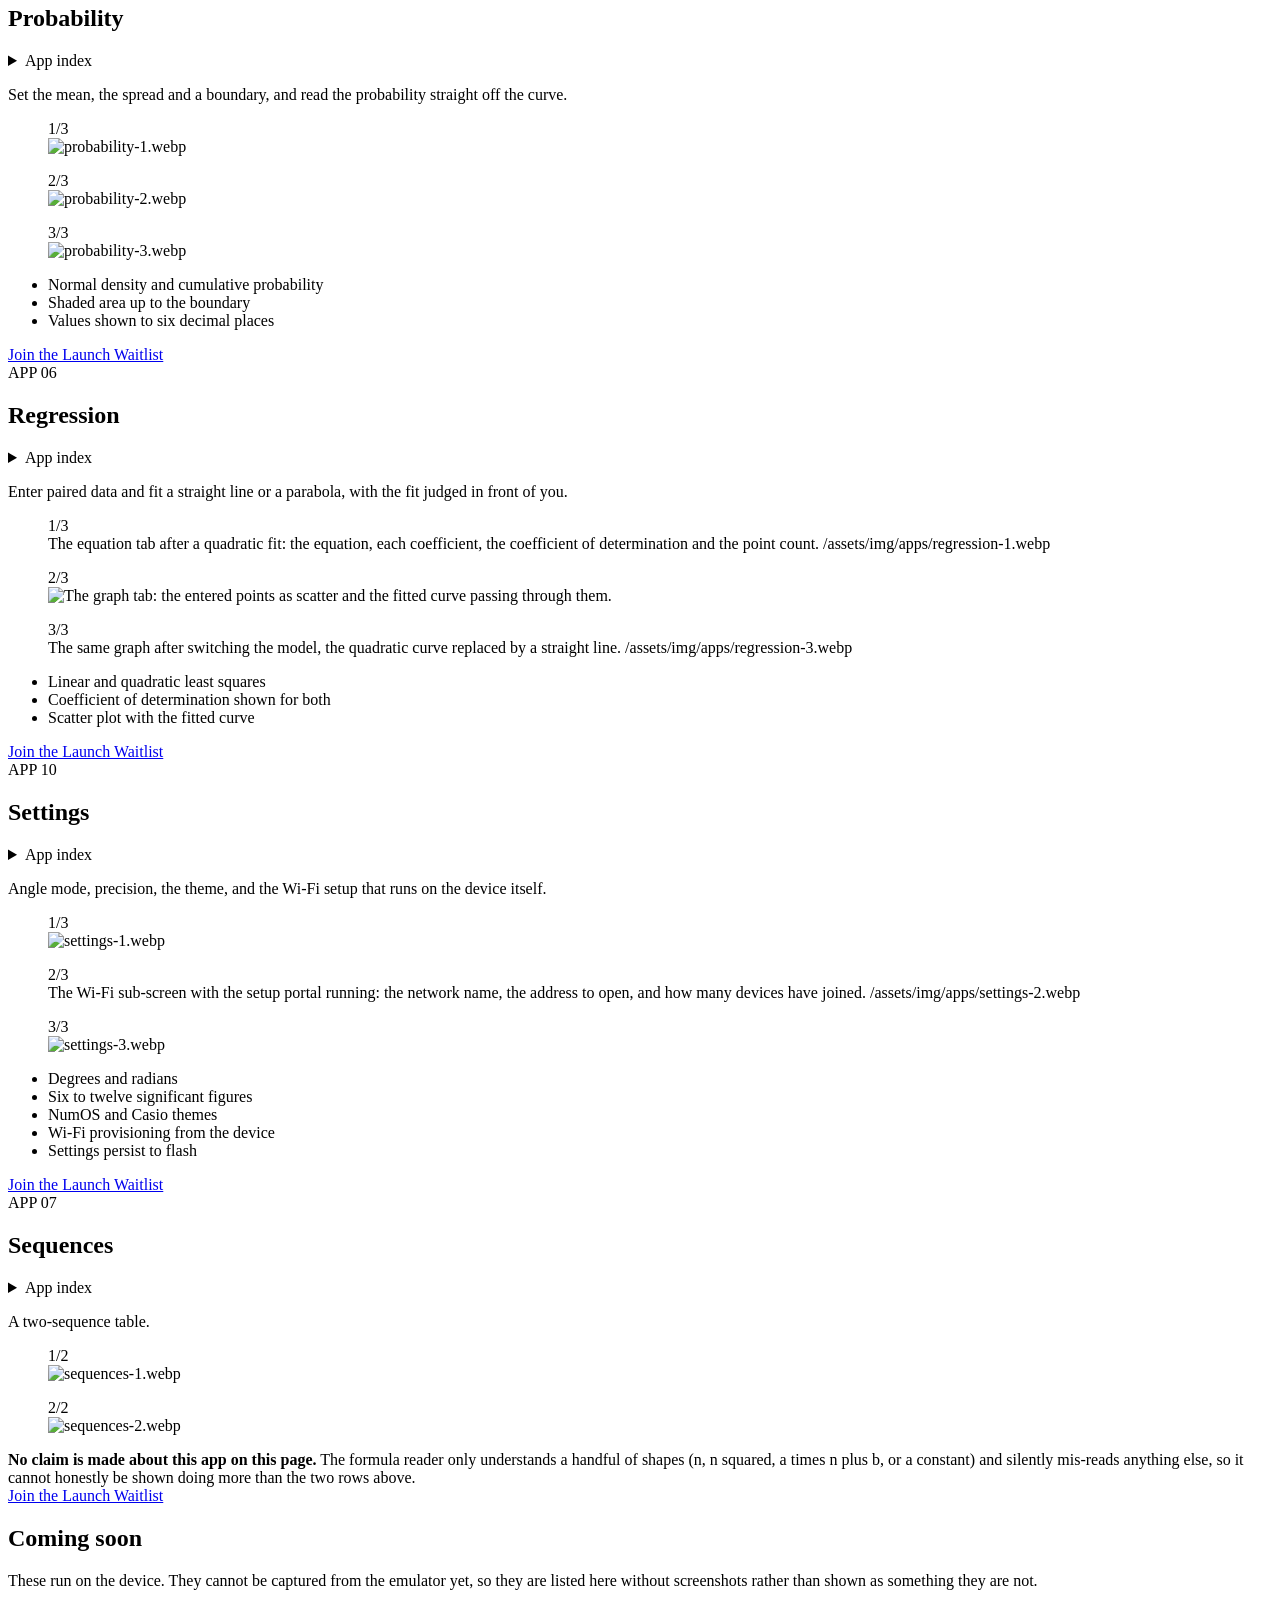
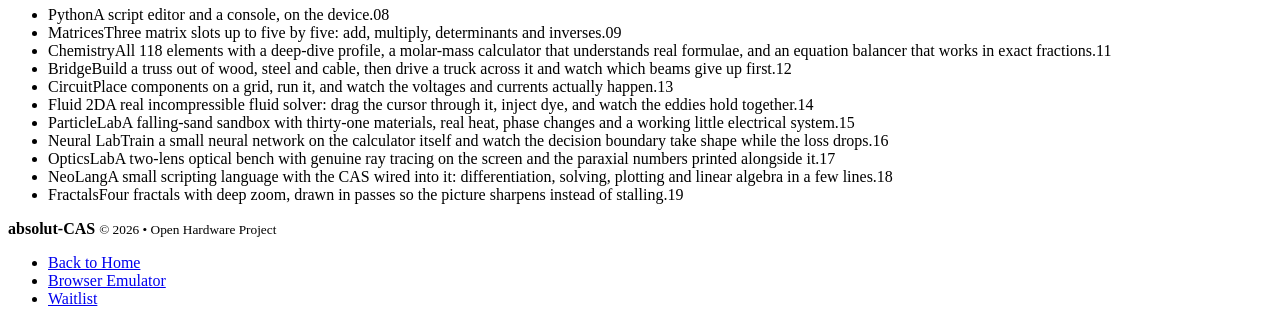
==== commit c248daba: "Apply SITE-COPY.md to the pages Landing: new title/desc, hero cut to the two buttons, telemetry trim" ====
--- a/public/apps/index.html
+++ b/public/apps/index.html
@@ -5,7 +5,7 @@
 <meta name="viewport" content="width=device-width, initial-scale=1">
 <meta name="color-scheme" content="light dark">
 <title>Apps at absolut-CAS / NumOS</title>
-<meta name="description" content="Every app on the board: eleven captured from the real firmware and shown on the real screen, eleven more listed as coming soon rather than faked.">
+<meta name="description" content="Every app on the board">
 <link rel="icon" href="data:image/svg+xml,%3Csvg xmlns='http://www.w3.org/2000/svg' viewBox='0 0 32 32'%3E%3Crect width='32' height='32' fill='%23c7d3c0'/%3E%3Crect x='6' y='14' width='20' height='4' fill='%23161817'/%3E%3C/svg%3E">
 <link rel="stylesheet" href="/assets/site.css">
 <script>
@@ -28,7 +28,7 @@
       <li><a href="/#specs">Hardware</a></li>
       <li><a href="/emulator/">Emulator</a></li>
       <li><a class="nav-cta" href="/#waitlist">Join the Waitlist</a></li>
-      <li><button id="theme-btn" type="button" aria-live="polite">Light Mode</button></li>
+      <li><button id="theme-btn" type="button" aria-live="polite"></button></li>
     </ul>
   </div>
 </nav>
@@ -39,11 +39,6 @@
     <header class="apps-header">
       <div class="section-label">// THE APPS</div>
       <h1>Everything it can do, on the real screen.</h1>
-      <p class="apps-intro">
-        Eleven apps, each captured from the real firmware at 320 by 156. Eleven more run on
-        the device but cannot be captured from the emulator yet, so they are listed at the
-        bottom instead of being faked. No image on this page is a mockup.
-      </p>
     </header>
 
     <!-- Table of contents. Cells carry the app's real launcher colour. -->
@@ -90,19 +85,16 @@
         <figure class="shot">
           <div class="shot-titlebar"><span class="tick"></span><span class="tick"></span><span class="shot-idx">1/3</span></div>
           <div class="shot-frame" data-img="/assets/img/apps/calculation-1.webp"><img src="/assets/img/apps/calculation-1.webp" alt="calculation-1.webp" loading="lazy" decoding="async"></div>
-          <figcaption class="shot-cap">Enter 1/3 + 1/6, get a real fraction: 1/2, typeset.</figcaption>
         </figure>
 
         <figure class="shot">
           <div class="shot-titlebar"><span class="tick"></span><span class="tick"></span><span class="shot-idx">2/3</span></div>
           <div class="shot-frame" data-img="/assets/img/apps/calculation-2.webp"><img src="/assets/img/apps/calculation-2.webp" alt="calculation-2.webp" loading="lazy" decoding="async"></div>
-          <figcaption class="shot-cap">One key flips exact, to periodic, to a 200-digit decimal.</figcaption>
         </figure>
 
         <figure class="shot">
           <div class="shot-titlebar"><span class="tick"></span><span class="tick"></span><span class="shot-idx">3/3</span></div>
           <div class="shot-frame" data-img="/assets/img/apps/calculation-3.webp"><img src="/assets/img/apps/calculation-3.webp" alt="calculation-3.webp" loading="lazy" decoding="async"></div>
-          <figcaption class="shot-cap">Step-by-step mode breaks the arithmetic into atomic transformations.</figcaption>
         </figure>
       </div>
 
@@ -147,19 +139,16 @@
         <figure class="shot">
           <div class="shot-titlebar"><span class="tick"></span><span class="tick"></span><span class="shot-idx">1/3</span></div>
           <div class="shot-frame" data-img="/assets/img/apps/grapher-1.webp"><img src="/assets/img/apps/grapher-1.webp" alt="grapher-1.webp" loading="lazy" decoding="async"></div>
-          <figcaption class="shot-cap">An explicit curve, a line, an implicit circle and a shaded region on one grid.</figcaption>
         </figure>
 
         <figure class="shot">
           <div class="shot-titlebar"><span class="tick"></span><span class="tick"></span><span class="shot-idx">2/3</span></div>
           <div class="shot-frame" data-img="/assets/img/apps/grapher-2.webp"><img src="/assets/img/apps/grapher-2.webp" alt="grapher-2.webp" loading="lazy" decoding="async"></div>
-          <figcaption class="shot-cap">Trace an implicit curve: the readout follows, the curve stays put.</figcaption>
         </figure>
 
         <figure class="shot">
           <div class="shot-titlebar"><span class="tick"></span><span class="tick"></span><span class="shot-idx">3/3</span></div>
           <div class="shot-frame" data-img="/assets/img/apps/grapher-3.webp"><img src="/assets/img/apps/grapher-3.webp" alt="grapher-3.webp" loading="lazy" decoding="async"></div>
-          <figcaption class="shot-cap">Roots, extrema and intersections found for you and marked on the curve.</figcaption>
         </figure>
       </div>
 
@@ -204,19 +193,16 @@
         <figure class="shot">
           <div class="shot-titlebar"><span class="tick"></span><span class="tick"></span><span class="shot-idx">1/3</span></div>
           <div class="shot-frame" data-img="/assets/img/apps/gameboy-1.webp"><img src="/assets/img/apps/gameboy-1.webp" alt="gameboy-1.webp" loading="lazy" decoding="async"></div>
-          <figcaption class="shot-cap">Pick a ROM from the card; the list wears the same theme as the OS.</figcaption>
         </figure>
 
         <figure class="shot">
           <div class="shot-titlebar"><span class="tick"></span><span class="tick"></span><span class="shot-idx">2/3</span></div>
           <div class="shot-frame" data-img="/assets/img/apps/gameboy-2.webp"><img src="/assets/img/apps/gameboy-2.webp" alt="gameboy-2.webp" loading="lazy" decoding="async"></div>
-          <figcaption class="shot-cap">Colour titles run at the right palette, not the four-shade grey.</figcaption>
         </figure>
 
         <figure class="shot">
           <div class="shot-titlebar"><span class="tick"></span><span class="tick"></span><span class="shot-idx">3/3</span></div>
           <div class="shot-frame" data-img="/assets/img/apps/gameboy-3.webp"><img src="/assets/img/apps/gameboy-3.webp" alt="gameboy-3.webp" loading="lazy" decoding="async"></div>
-          <figcaption class="shot-cap">DMG and CGB cores, the calculator keypad as a controller.</figcaption>
         </figure>
       </div>
 
@@ -260,19 +246,16 @@
         <figure class="shot">
           <div class="shot-titlebar"><span class="tick"></span><span class="tick"></span><span class="shot-idx">1/3</span></div>
           <div class="shot-frame" data-img="/assets/img/apps/ai-1.webp"><img src="/assets/img/apps/ai-1.webp" alt="ai-1.webp" loading="lazy" decoding="async"></div>
-          <figcaption class="shot-cap">The answer arrives as markdown and is laid out, not dumped as plain text.</figcaption>
         </figure>
 
         <figure class="shot">
           <div class="shot-titlebar"><span class="tick"></span><span class="tick"></span><span class="shot-idx">2/3</span></div>
           <div class="shot-frame" data-img="/assets/img/apps/ai-2.webp"><img src="/assets/img/apps/ai-2.webp" alt="ai-2.webp" loading="lazy" decoding="async"></div>
-          <figcaption class="shot-cap">Long answers paginate; left and right walk the pages.</figcaption>
         </figure>
 
         <figure class="shot">
           <div class="shot-titlebar"><span class="tick"></span><span class="tick"></span><span class="shot-idx">3/3</span></div>
           <div class="shot-frame" data-img="/assets/img/apps/ai-3.webp"><img src="/assets/img/apps/ai-3.webp" alt="ai-3.webp" loading="lazy" decoding="async"></div>
-          <figcaption class="shot-cap">Pick the model on the device; the choice persists.</figcaption>
         </figure>
       </div>
 
@@ -316,19 +299,16 @@
         <figure class="shot">
           <div class="shot-titlebar"><span class="tick"></span><span class="tick"></span><span class="shot-idx">1/3</span></div>
           <div class="shot-frame" data-img="/assets/img/apps/statistics-1.webp"><img src="/assets/img/apps/statistics-1.webp" alt="statistics-1.webp" loading="lazy" decoding="async"></div>
-          <figcaption class="shot-cap">A value column and a frequency column, twenty rows deep.</figcaption>
         </figure>
 
         <figure class="shot">
           <div class="shot-titlebar"><span class="tick"></span><span class="tick"></span><span class="shot-idx">2/3</span></div>
           <div class="shot-frame" data-img="/assets/img/apps/statistics-2.webp"><img src="/assets/img/apps/statistics-2.webp" alt="statistics-2.webp" loading="lazy" decoding="async"></div>
-          <figcaption class="shot-cap">Seven frequency-weighted statistics, recomputed as you type.</figcaption>
         </figure>
 
         <figure class="shot">
           <div class="shot-titlebar"><span class="tick"></span><span class="tick"></span><span class="shot-idx">3/3</span></div>
           <div class="shot-frame" data-img="/assets/img/apps/statistics-3.webp"><img src="/assets/img/apps/statistics-3.webp" alt="statistics-3.webp" loading="lazy" decoding="async"></div>
-          <figcaption class="shot-cap">The distribution drawn from the same numbers in the table.</figcaption>
         </figure>
       </div>
 
@@ -371,19 +351,16 @@
         <figure class="shot">
           <div class="shot-titlebar"><span class="tick"></span><span class="tick"></span><span class="shot-idx">1/3</span></div>
           <div class="shot-frame" data-img="/assets/img/apps/calculus-1.webp"><img src="/assets/img/apps/calculus-1.webp" alt="calculus-1.webp" loading="lazy" decoding="async"></div>
-          <figcaption class="shot-cap">A chain of derivatives, typeset properly with a fraction bar.</figcaption>
         </figure>
 
         <figure class="shot">
           <div class="shot-titlebar"><span class="tick"></span><span class="tick"></span><span class="shot-idx">2/3</span></div>
           <div class="shot-frame" data-img="/assets/img/apps/calculus-2.webp"><img src="/assets/img/apps/calculus-2.webp" alt="calculus-2.webp" loading="lazy" decoding="async"></div>
-          <figcaption class="shot-cap">Integration by parts, worked out symbolically.</figcaption>
         </figure>
 
         <figure class="shot">
           <div class="shot-titlebar"><span class="tick"></span><span class="tick"></span><span class="shot-idx">3/3</span></div>
           <div class="shot-frame" data-img="/assets/img/apps/calculus-3.webp"><img src="/assets/img/apps/calculus-3.webp" alt="calculus-3.webp" loading="lazy" decoding="async"></div>
-          <figcaption class="shot-cap">When there is no closed form, it says so and shows the integral.</figcaption>
         </figure>
       </div>
 
@@ -426,7 +403,6 @@
         <figure class="shot">
           <div class="shot-titlebar"><span class="tick"></span><span class="tick"></span><span class="shot-idx">1/3</span></div>
           <div class="shot-frame" data-img="/assets/img/apps/equations-1.webp"><img src="/assets/img/apps/equations-1.webp" alt="equations-1.webp" loading="lazy" decoding="async"></div>
-          <figcaption class="shot-cap">Exact roots, not decimal approximations.</figcaption>
         </figure>
 
         <figure class="shot">
@@ -435,13 +411,11 @@
             <span class="shot-desc">The steps view showing the factored form, with the factor highlighted as the step that just changed.
               <span class="shot-path">/assets/img/apps/equations-2.webp</span></span>
           </div>
-          <figcaption class="shot-cap">Each step highlights exactly what changed.</figcaption>
         </figure>
 
         <figure class="shot">
           <div class="shot-titlebar"><span class="tick"></span><span class="tick"></span><span class="shot-idx">3/3</span></div>
           <div class="shot-frame" data-img="/assets/img/apps/equations-3.webp"><img src="/assets/img/apps/equations-3.webp" alt="equations-3.webp" loading="lazy" decoding="async"></div>
-          <figcaption class="shot-cap">Systems up to three equations in x, y and z.</figcaption>
         </figure>
       </div>
 
@@ -484,19 +458,16 @@
         <figure class="shot">
           <div class="shot-titlebar"><span class="tick"></span><span class="tick"></span><span class="shot-idx">1/3</span></div>
           <div class="shot-frame" data-img="/assets/img/apps/probability-1.webp"><img src="/assets/img/apps/probability-1.webp" alt="probability-1.webp" loading="lazy" decoding="async"></div>
-          <figcaption class="shot-cap">A shaded tail and both numbers, read off the same curve.</figcaption>
         </figure>
 
         <figure class="shot">
           <div class="shot-titlebar"><span class="tick"></span><span class="tick"></span><span class="shot-idx">2/3</span></div>
           <div class="shot-frame" data-img="/assets/img/apps/probability-2.webp"><img src="/assets/img/apps/probability-2.webp" alt="probability-2.webp" loading="lazy" decoding="async"></div>
-          <figcaption class="shot-cap">Any mean and spread, redrawn as you change them.</figcaption>
         </figure>
 
         <figure class="shot">
           <div class="shot-titlebar"><span class="tick"></span><span class="tick"></span><span class="shot-idx">3/3</span></div>
           <div class="shot-frame" data-img="/assets/img/apps/probability-3.webp"><img src="/assets/img/apps/probability-3.webp" alt="probability-3.webp" loading="lazy" decoding="async"></div>
-          <figcaption class="shot-cap">Three parameters, edited in place.</figcaption>
         </figure>
       </div>
 
@@ -542,13 +513,11 @@
             <span class="shot-desc">The equation tab after a quadratic fit: the equation, each coefficient, the coefficient of determination and the point count.
               <span class="shot-path">/assets/img/apps/regression-1.webp</span></span>
           </div>
-          <figcaption class="shot-cap">The fitted equation and its coefficients, spelled out.</figcaption>
         </figure>
 
         <figure class="shot">
           <div class="shot-titlebar"><span class="tick"></span><span class="tick"></span><span class="shot-idx">2/3</span></div>
           <div class="shot-frame" data-img="/assets/img/apps/regression-2.webp"><img src="/assets/img/apps/regression-2.webp" alt="The graph tab: the entered points as scatter and the fitted curve passing through them." loading="lazy" decoding="async"></div>
-          <figcaption class="shot-cap">The data and the fit on the same axes.</figcaption>
         </figure>
 
         <figure class="shot">
@@ -557,7 +526,6 @@
             <span class="shot-desc">The same graph after switching the model, the quadratic curve replaced by a straight line.
               <span class="shot-path">/assets/img/apps/regression-3.webp</span></span>
           </div>
-          <figcaption class="shot-cap">Switch models and watch the fit change.</figcaption>
         </figure>
       </div>
 
@@ -599,7 +567,6 @@
         <figure class="shot">
           <div class="shot-titlebar"><span class="tick"></span><span class="tick"></span><span class="shot-idx">1/3</span></div>
           <div class="shot-frame" data-img="/assets/img/apps/settings-1.webp"><img src="/assets/img/apps/settings-1.webp" alt="settings-1.webp" loading="lazy" decoding="async"></div>
-          <figcaption class="shot-cap">Angle mode, complex numbers, precision, theme: all in one list.</figcaption>
         </figure>
 
         <figure class="shot">
@@ -608,13 +575,11 @@
             <span class="shot-desc">The Wi-Fi sub-screen with the setup portal running: the network name, the address to open, and how many devices have joined.
               <span class="shot-path">/assets/img/apps/settings-2.webp</span></span>
           </div>
-          <figcaption class="shot-cap">The calculator hosts its own setup network for your phone.</figcaption>
         </figure>
 
         <figure class="shot">
           <div class="shot-titlebar"><span class="tick"></span><span class="tick"></span><span class="shot-idx">3/3</span></div>
           <div class="shot-frame" data-img="/assets/img/apps/settings-3.webp"><img src="/assets/img/apps/settings-3.webp" alt="settings-3.webp" loading="lazy" decoding="async"></div>
-          <figcaption class="shot-cap">Two full themes, switched on the device.</figcaption>
         </figure>
       </div>
 
@@ -658,13 +623,11 @@
         <figure class="shot">
           <div class="shot-titlebar"><span class="tick"></span><span class="tick"></span><span class="shot-idx">1/2</span></div>
           <div class="shot-frame" data-img="/assets/img/apps/sequences-1.webp"><img src="/assets/img/apps/sequences-1.webp" alt="sequences-1.webp" loading="lazy" decoding="async"></div>
-          <figcaption class="shot-cap">Two sequences, defined as short formulas.</figcaption>
         </figure>
 
         <figure class="shot">
           <div class="shot-titlebar"><span class="tick"></span><span class="tick"></span><span class="shot-idx">2/2</span></div>
           <div class="shot-frame" data-img="/assets/img/apps/sequences-2.webp"><img src="/assets/img/apps/sequences-2.webp" alt="sequences-2.webp" loading="lazy" decoding="async"></div>
-          <figcaption class="shot-cap">A table of the first twenty terms.</figcaption>
         </figure>
       </div>
 
